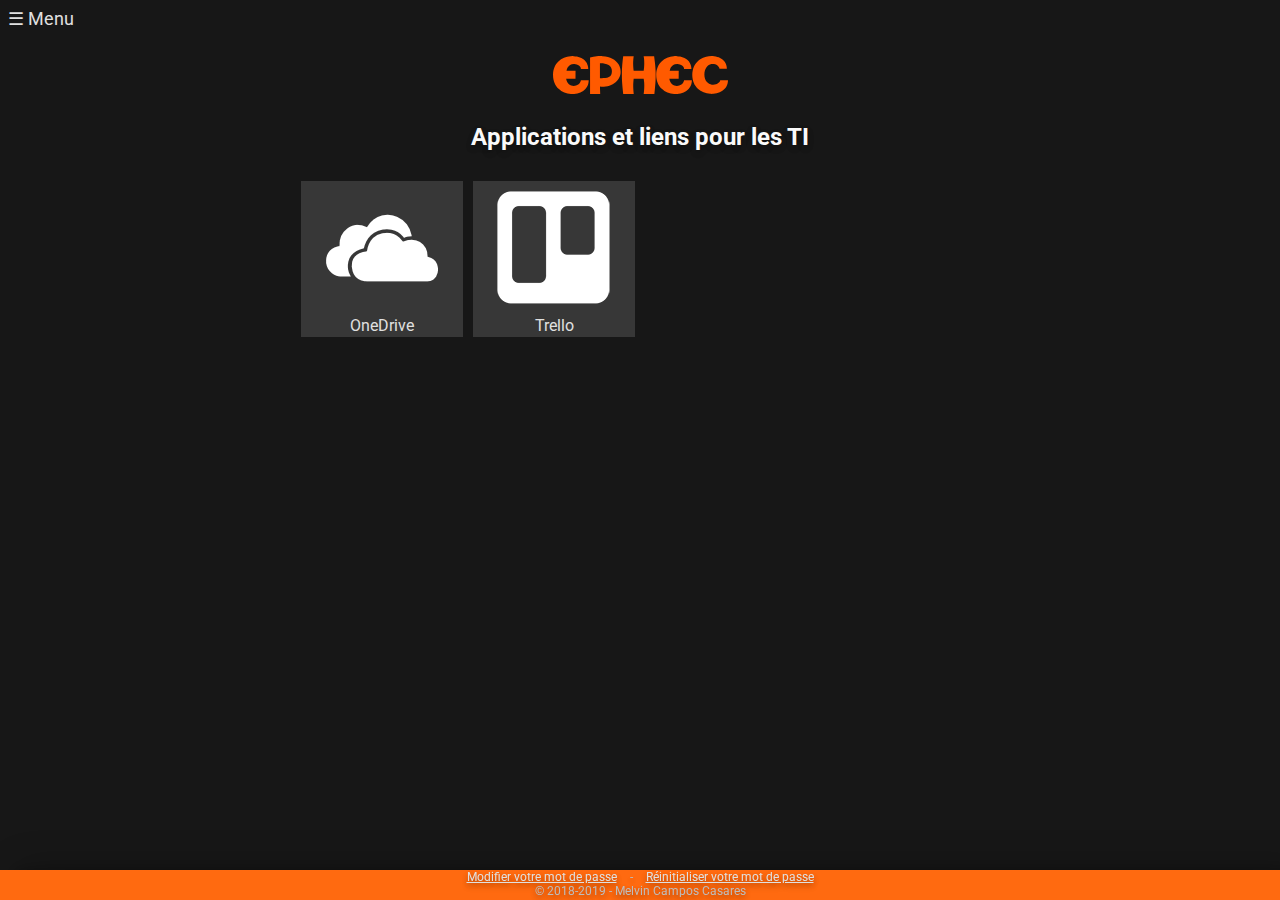
==== apps-compta.html @ 5e4e49f0 "Enlarging the horizon - Part 1" ====
<!-- Made by Melvin Campos Casares -->
<!-- OneDrive tile image coming from Syncfusion Metro Studio Library -->
<!-- All other icons are taken from the web and modified with Adobe Photoshop CC when necessary -->
<!-- Last modification: 28/09/2018 -->

<!DOCTYPE html>
<html lang="fr">
<head>
  <meta charset="UTF-8">
  <title>Portail EPHEC - Applications</title>
  <link rel="stylesheet" type="text/css" href="CSS/portal.css">
  <link rel="stylesheet" type="text/css" href="CSS/menu.css">
  <script src="JS/menu.js"></script>
  <link rel="shortcut icon" href="favicon/favicon.ico">
  <link rel="icon" sizes="16x16 32x32 64x64" href="favicon/favicon.ico">
  <link rel="icon" type="image/png" sizes="196x196" href="favicon/favicon-192.png">
  <link rel="icon" type="image/png" sizes="160x160" href="favicon/favicon-160.png">
  <link rel="icon" type="image/png" sizes="96x96" href="favicon/favicon-96.png">
  <link rel="icon" type="image/png" sizes="64x64" href="favicon/favicon-64.png">
  <link rel="icon" type="image/png" sizes="32x32" href="favicon/favicon-32.png">
  <link rel="icon" type="image/png" sizes="16x16" href="favicon/favicon-16.png">
  <link rel="apple-touch-icon" href="favicon/favicon-57.png">
  <link rel="apple-touch-icon" sizes="114x114" href="favicon/favicon-114.png">
  <link rel="apple-touch-icon" sizes="72x72" href="favicon/favicon-72.png">
  <link rel="apple-touch-icon" sizes="144x144" href="favicon/favicon-144.png">
  <link rel="apple-touch-icon" sizes="60x60" href="favicon/favicon-60.png">
  <link rel="apple-touch-icon" sizes="120x120" href="favicon/favicon-120.png">
  <link rel="apple-touch-icon" sizes="76x76" href="favicon/favicon-76.png">
  <link rel="apple-touch-icon" sizes="152x152" href="favicon/favicon-152.png">
  <link rel="apple-touch-icon" sizes="180x180" href="favicon/favicon-180.png">
  <meta name="msapplication-TileColor" content="#FFFFFF">
  <meta name="msapplication-TileImage" content="favicon/favicon-144.png">
  <meta name="msapplication-config" content="favicon/browserconfig.xml">
</head>
<body>
<div id="sidenav" class="sidenav">
  <a href="javascript:void(0)" class="closebtn" onclick="closeNav()">&times;</a>
  <p id="copyright">© 2018-2019 - Melvin Campos Casares</p>
  <a href="index.html">Portail</a>
  <a href="apps-ti.html">TI</a>
  <a href="apps-compta.html">Comptabilité</a>
  <p><br></p>
  <a href="https://account.activedirectory.windowsazure.com/ChangePassword.aspx" target="_blank">Modifier le mot de passe</a>
  <a href="https://passwordreset.microsoftonline.com" target="_blank">Réinitialiser le mot de passe</a>
</div>
<div>
  <span id="sidenavSpan" onClick="openNav()"> &#9776; Menu</span>
</div>
<div class="portal">
  <header>
    <img src="IMG/EPHEC-logo.svg" id="rapitisse">
    <h2>Applications et liens pour les TI</h2>
  </header>
  <div class="superTile">
    <div class="tile">
      <a href="https://ephec-my.sharepoint.com/" title="Accéder à mon OneDrive" id="linkOneDrive" target="_blank"><img src="IMG/OneDrive.png">OneDrive</a>
      <a href="https://trello.com/" title="Accéder à l'outil de gestion de projets en ligne Trello" id="linkTrello" target="_blank"><img src="IMG/Trello.png">Trello</a>
    </div>
  </div>
  <span hidden>
    <a href="apps-ti.html">Liste des sites et applications utiles pour les TI</a> - <a href="index.html">Retour au portail</a>
  </span>
</div>
<br>
<footer>
  <a href="https://account.activedirectory.windowsazure.com/ChangePassword.aspx" target="_blank">Modifier votre mot de passe</a>
  -
  <a href="https://passwordreset.microsoftonline.com" target="_blank">Réinitialiser votre mot de passe</a>
  <br>© 2018-2019 - Melvin Campos Casares
</footer>
</body>
</html>
---- CSS/portal.css ----
/**
 * Made by Melvin Campos Casares
 * Last modification: 26/09/2018
 */

@import url(colors.css);
@import url('https://fonts.googleapis.com/css?family=Roboto');

/**
 * TAG
 */
body {
  background-color: var(--background);
  font-family: 'Roboto', sans-serif;
}
h1, h2 {
  color: var(--header);
  margin: 25px;
}
h1 { font-size: 175%; }
h2 {
  font-size: 150%;
  text-shadow: 0 3px 6px var(--rgba-start), 0 3px 6px var(--rgba-stop);
}
a {
  color: var(--link);
  margin: 5px;
  padding: 2px 5px;
}
span {
  color: var(--link);
  font-size: 90%;
}
footer {
  color: var(--foot);
  font-size: 75%;
  margin-top: 20px;
  text-shadow: 0 3px 6px var(--rgba-start), 0 3px 6px var(--rgba-stop);
  /* Footer fixed at the bottom of the web navigator screen */
  position: fixed;
  left: 0;
  right: 0;
  bottom: 0;
  background-color: var(--ephec);
  height: 30px;
  width: 100%;
  text-align: center;
  box-shadow: 19px 0 38px var(--foot-rgba-start), 15px 0 12px var(--foot-rgba-stop);
}

/**
 * CLASS
 */
.portal {
  text-align: center;
  margin-top: 50px;
}
.tile {
  display: grid;
  grid-template-columns: repeat(4, 172px);
}
.superTile {
  display: flex;
  align-items: center;
  justify-content: center;
  margin-bottom: 10px;
}
.link, .linkFb {
  border: 1px solid var(--tile);
  background-color: var(--tile);
  text-decoration: none;
  box-shadow: 0 1px 3px var(--rgba-link-start), 0 1px 2px var(--rgba-link-stop);
  transition: all 0.3s cubic-bezier(.25,.8,.25,1);
  width: 150px;
  height: 150px;
}
.link:hover {
  box-shadow: 0 14px 28px var(--rgba-hover-start), 0 10px 10px var(--rgba-hover-stop);
  transition: background-color, font-weight, border 200ms;
  background-color: var(--ephec);
  border: var(--ephec);
  font-weight: bold;
}
.linkFb:hover {
  box-shadow: 0 14px 28px var(--rgba-hover-start), 0 10px 10px var(--rgba-hover-stop);
  transition: background-color, font-weight, color, border 200ms;
  background-color: var(--fb);
  border: var(--fb-light);
  font-weight: bold;
  color: var(--fb-light);
}


/**
 * ID
 */
#rapitisse {
  width: 175px;
  margin-top: -25px;
}
#linkDiscord, #linkCNA, #linkW3S, #linkJetBrains, #linkAzure, #linkMsImagine, #linkOneDrive, #linkWebStore, #linkInginious,
#linkTrello {
  border: 1px solid var(--tile);
  background-color: var(--tile);
  text-decoration: none;
  box-shadow: 0 1px 3px var(--rgba-link-start), 0 1px 2px var(--rgba-link-stop);
  transition: all 0.3s cubic-bezier(.25,.8,.25,1);
  width: 150px;
  height: 150px;
}
#linkDiscord:hover, #linkOneDrive:hover, #linkWebStore:hover,
#linkTrello:hover {
  box-shadow: 0 14px 28px var(--rgba-hover-start), 0 10px 10px var(--rgba-hover-stop);
  transition: background-color, font-weight, border 200ms;
  font-weight: bold;
}
#linkCNA:hover, #linkW3S:hover, #linkJetBrains:hover, #linkAzure:hover, #linkMsImagine:hover, #linkInginious:hover {
  box-shadow: 0 14px 28px var(--rgba-hover-start), 0 10px 10px var(--rgba-hover-stop);
  transition: background-color, color, font-weight, border 200ms;
  font-weight: bold;
}
#linkDiscord:hover {
  background-color: var(--discord);
  border: var(--discord);
}
#linkCNA:hover {
  /*
   * Cisco Color Guidelines
   * https://www.cisco.com/c/m/en_us/about/brand-center/copyright-use/copyright-material-guidelines/color-guidelines.html
   */
  background-color: var(--cisco-blue);
  border: var(--river-blue);
  color: var(--icy-blue);
}
#linkW3S:hover {
  background-color: var(--apple);
  border: var(--apple);
  color: var(--davys-grey);
}
#linkJetBrains:hover {
  background-color: var(--crimson);
  border: var(--carmine);
  color: var(--amber);
}
#linkAzure:hover {
  background-color: var(--azure);
  border: var(--azure);
  color: var(--cyan-light);
}
#linkMsImagine:hover {
  background-color: var(--purple);
  border: var(--purple-dark);
  color: var(--purple-light);
}
#linkOneDrive:hover {
  background-color: var(--blue);
  border: var(--blue);
}
#linkWebStore:hover {
  background-color: var(--purple-light);
  border: var(--purple-light);
}
#linkInginious:hover {
  background-color: var(--ingi);
  border: var(--ingi);
  color: var(--nious);
}
#linkTrello:hover {
  background-color: var(--trello-blue);
  border: var(--trello-blue);
}
---- CSS/menu.css ----
/**
 * Made by Melvin Campos Casares
 * Created : Late 2017
 * Modified and imported to EPHEC-Portal : Late 2018
 */

@import url(colors.css);

/**
 * CSS part specific to sidenav
 * It's an off-canvas menu w/ opacity
 */
body { transition: background-color .5s; }
.sidenav {
  height: 100%;
  width: 0;
  position: fixed;
  z-index: 1;
  top: 0;
  left: 0;
  background-color: var(--sidenav-background);
  overflow-x: hidden;
  transition: .5s;
  padding-top: 60px;
}
.sidenav a {
  padding: 8px 8px 8px 32px;
  text-decoration: none;
  font-size: 18px;
  color: var(--sidenav-text);
  display: block;
  transition: .3s;
}
.sidenav a:hover { color: var(--sidenav-text-hover); }
.sidenav .closebtn {
  position: absolute;
  top: 0;
  right: 25px;
  font-size: 36px;
  margin-left: 50px;
}
#main { transition: margin-left .5s; }
#sidenavSpan{
  font-size: 18px;
  cursor:pointer;
}
@media screen and (max-height: 450px){
  .sidenav { padding-top: 15px; }
  .sidenav a { font-size: 18px; }
}
#copyright {
  color: var(--foot);
  font-size: 60%;
  text-align: center;
}
.sidenav .aMenuPwd {
  padding: 8px;
  text-decoration: none;
  font-style: italic;
  font-size: 12px;
  color: var(--sidenav-text);
  display: block;
  transition: .3s;
}
.sidenav .aMenuPwd:hover {
  color: var(--sidenav-text-hover);
}
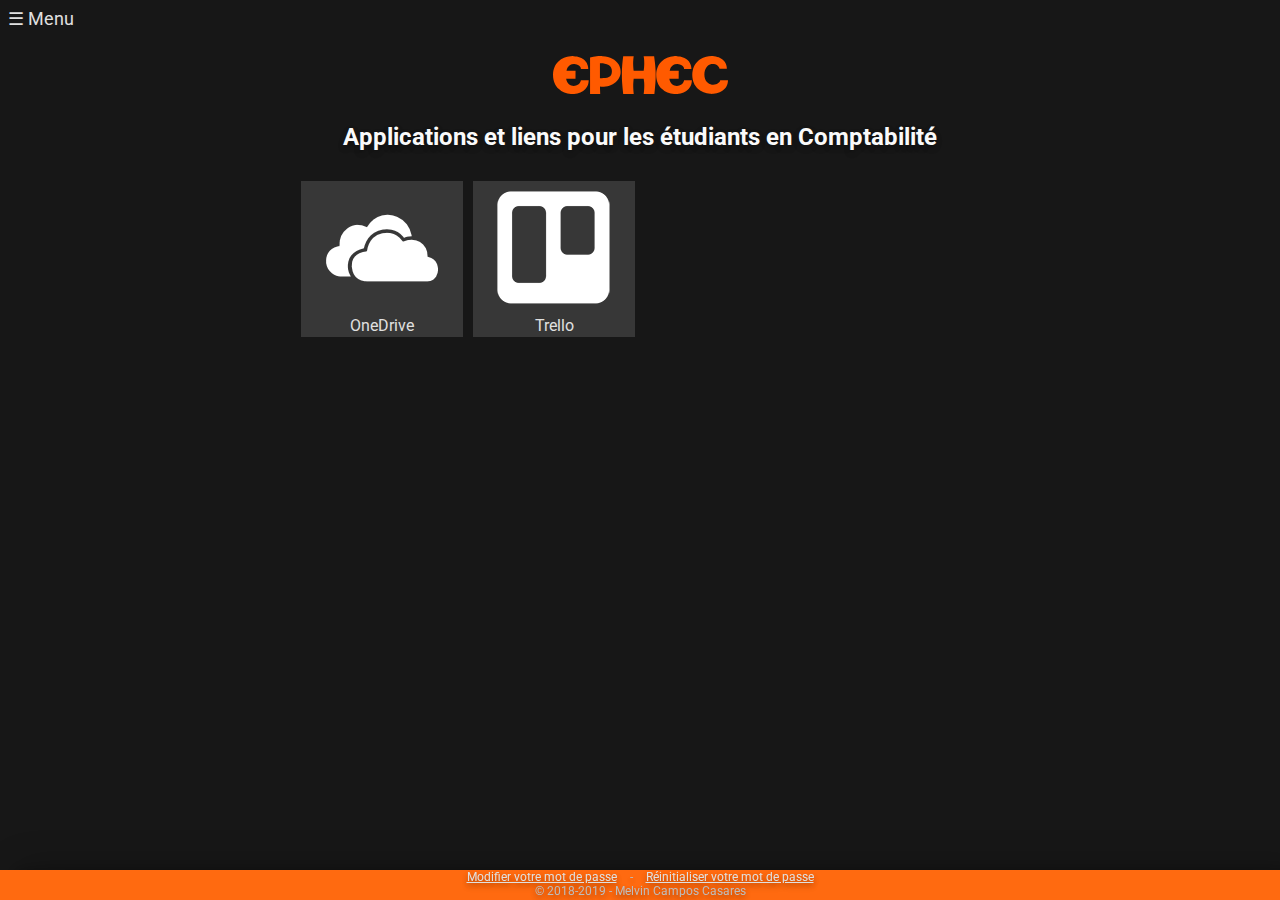
==== commit 1be05593: "Oops, little text correction !" ====
--- a/apps-compta.html
+++ b/apps-compta.html
@@ -7,7 +7,7 @@
 <html lang="fr">
 <head>
   <meta charset="UTF-8">
-  <title>Portail EPHEC - Applications</title>
+  <title>Portail EPHEC - Applications section Comptabilité</title>
   <link rel="stylesheet" type="text/css" href="CSS/portal.css">
   <link rel="stylesheet" type="text/css" href="CSS/menu.css">
   <script src="JS/menu.js"></script>
@@ -49,7 +49,7 @@
 <div class="portal">
   <header>
     <img src="IMG/EPHEC-logo.svg" id="rapitisse">
-    <h2>Applications et liens pour les TI</h2>
+    <h2>Applications et liens pour les étudiants en Comptabilité</h2>
   </header>
   <div class="superTile">
     <div class="tile">
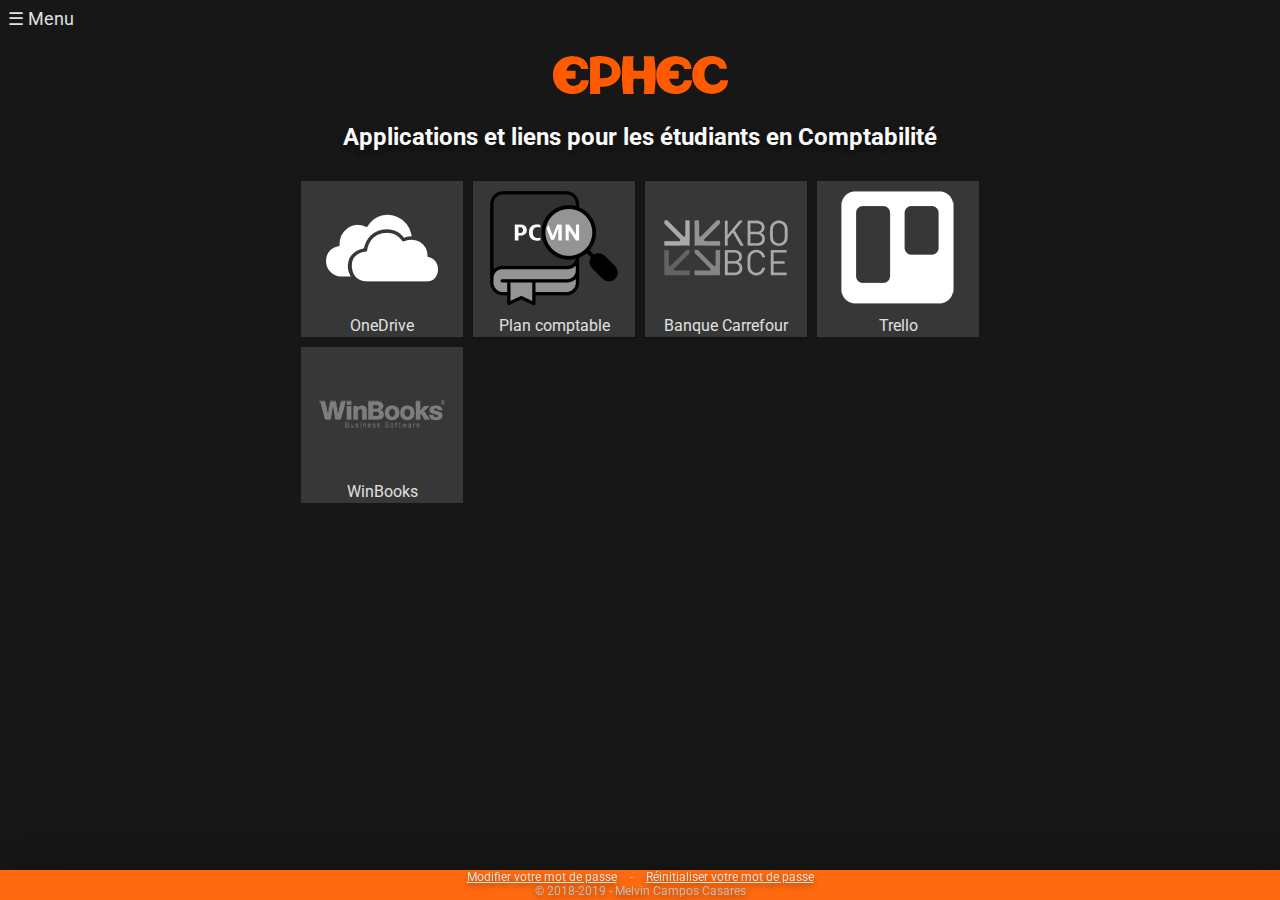
==== commit 98f25949: "Enlarging the horizon - Part 1 (Update 1)" ====
--- a/apps-compta.html
+++ b/apps-compta.html
@@ -54,7 +54,10 @@
   <div class="superTile">
     <div class="tile">
       <a href="https://ephec-my.sharepoint.com/" title="Accéder à mon OneDrive" id="linkOneDrive" target="_blank"><img src="IMG/OneDrive.png">OneDrive</a>
+      <a href="https://plancomptablebelge.be/" title="Plan Comptable Belge (PCMN)" class="link" target="_blank"><img src="IMG/pcmn.png">Plan comptable</a>
+      <a href="https://economie.fgov.be/fr/themes/entreprises/banque-carrefour-des" title="Banque des entreprises de Belgique" class="link" target="_blank"><img src="IMG/bce.png">Banque Carrefour</a>
       <a href="https://trello.com/" title="Accéder à l'outil de gestion de projets en ligne Trello" id="linkTrello" target="_blank"><img src="IMG/Trello.png">Trello</a>
+      <a href=" https://www.winbooks.be/fr/profile/ecoles" title="WinBooks" id="linkWinBooks" target="_blank"><img src="IMG/winbooks.png">WinBooks</a>
     </div>
   </div>
   <span hidden>
--- a/CSS/portal.css
+++ b/CSS/portal.css
@@ -99,7 +99,7 @@
   margin-top: -25px;
 }
 #linkDiscord, #linkCNA, #linkW3S, #linkJetBrains, #linkAzure, #linkMsImagine, #linkOneDrive, #linkWebStore, #linkInginious,
-#linkTrello {
+#linkTrello, #linkWinBooks {
   border: 1px solid var(--tile);
   background-color: var(--tile);
   text-decoration: none;
@@ -109,7 +109,7 @@
   height: 150px;
 }
 #linkDiscord:hover, #linkOneDrive:hover, #linkWebStore:hover,
-#linkTrello:hover {
+#linkTrello:hover, #linkWinBooks:hover {
   box-shadow: 0 14px 28px var(--rgba-hover-start), 0 10px 10px var(--rgba-hover-stop);
   transition: background-color, font-weight, border 200ms;
   font-weight: bold;
@@ -168,4 +168,8 @@
 #linkTrello:hover {
   background-color: var(--trello-blue);
   border: var(--trello-blue);
+}
+#linkWinBooks:hover {
+  background-color: var(--winbooks);
+  border: var(--winbooks);
 }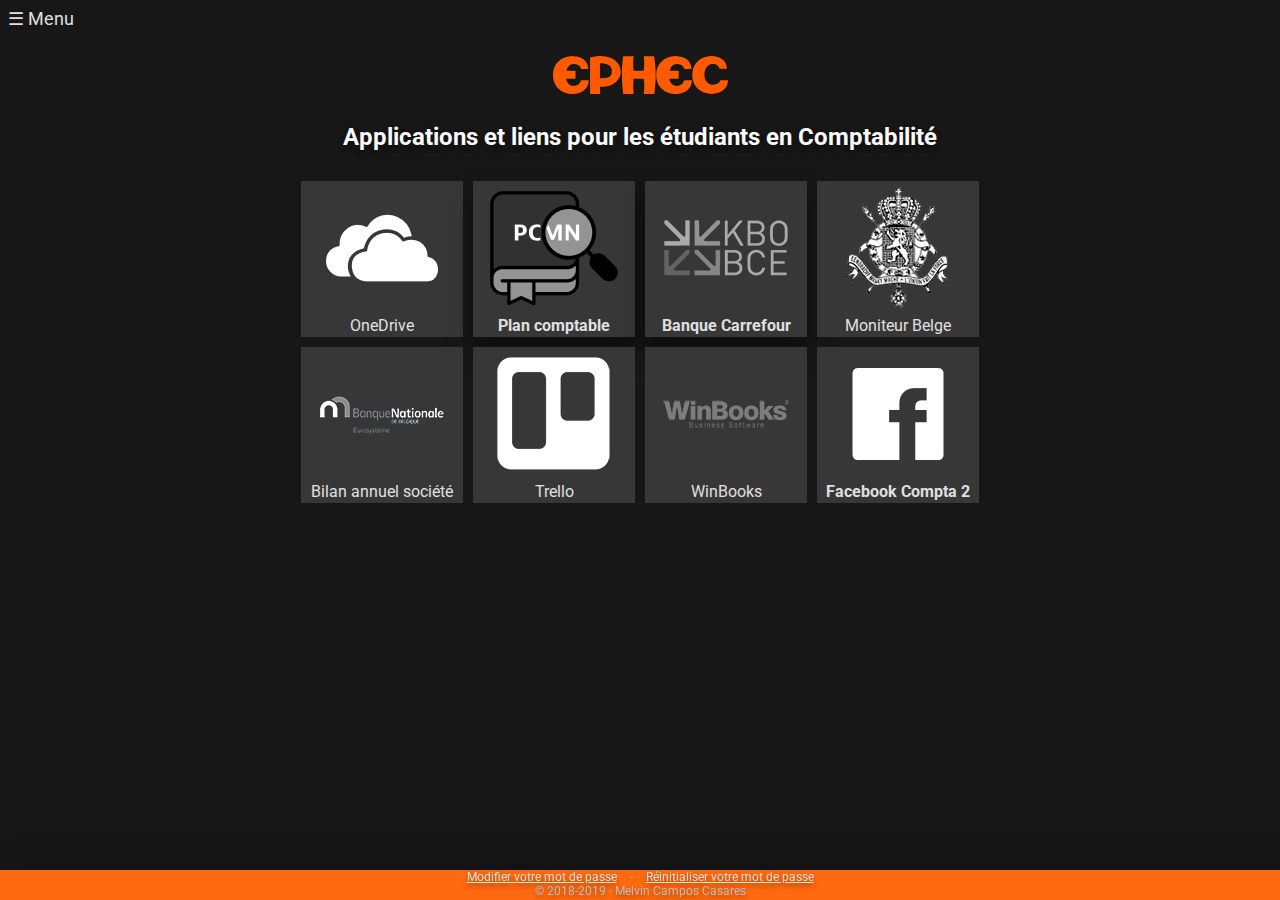
==== commit c1444c5d: "Enlarging the horizon - Part 2" ====
--- a/apps-compta.html
+++ b/apps-compta.html
@@ -1,7 +1,7 @@
 <!-- Made by Melvin Campos Casares -->
 <!-- OneDrive tile image coming from Syncfusion Metro Studio Library -->
 <!-- All other icons are taken from the web and modified with Adobe Photoshop CC when necessary -->
-<!-- Last modification: 28/09/2018 -->
+<!-- Last modification: 01/10/2018 -->
 
 <!DOCTYPE html>
 <html lang="fr">
@@ -39,6 +39,7 @@
   <a href="index.html">Portail</a>
   <a href="apps-ti.html">TI</a>
   <a href="apps-compta.html">Comptabilité</a>
+  <a href="apps-prof.html">Professeurs</a>
   <p><br></p>
   <a href="https://account.activedirectory.windowsazure.com/ChangePassword.aspx" target="_blank">Modifier le mot de passe</a>
   <a href="https://passwordreset.microsoftonline.com" target="_blank">Réinitialiser le mot de passe</a>
@@ -56,12 +57,21 @@
       <a href="https://ephec-my.sharepoint.com/" title="Accéder à mon OneDrive" id="linkOneDrive" target="_blank"><img src="IMG/OneDrive.png">OneDrive</a>
       <a href="https://plancomptablebelge.be/" title="Plan Comptable Belge (PCMN)" class="link" target="_blank"><img src="IMG/pcmn.png">Plan comptable</a>
       <a href="https://economie.fgov.be/fr/themes/entreprises/banque-carrefour-des" title="Banque des entreprises de Belgique" class="link" target="_blank"><img src="IMG/bce.png">Banque Carrefour</a>
+      <a href="http://www.ejustice.just.fgov.be/cgi/welcome.pl" title="Moniteur Belge" class="linkWhite" target="_blank"><img src="IMG/moniteur-belge.png">Moniteur Belge</a>
+      <a href="https://cri.nbb.be/bc9/web/catalog" title="Centrale des bilans : comptes annuels des sociétés" id="linkBN" target="_blank"><img src="IMG/banque-nationale.png">Bilan annuel société</a>
       <a href="https://trello.com/" title="Accéder à l'outil de gestion de projets en ligne Trello" id="linkTrello" target="_blank"><img src="IMG/Trello.png">Trello</a>
       <a href=" https://www.winbooks.be/fr/profile/ecoles" title="WinBooks" id="linkWinBooks" target="_blank"><img src="IMG/winbooks.png">WinBooks</a>
+      <a href="https://www.facebook.com/groups/306867713437093/" title="Facebook des Compta 2ème année" class="linkFb" target="_blank"><img src="IMG/Facebook.png">Facebook Compta 2</a>
     </div>
   </div>
   <span hidden>
-    <a href="apps-ti.html">Liste des sites et applications utiles pour les TI</a> - <a href="index.html">Retour au portail</a>
+    <a href="apps-ti.html">Portail TI</a>
+    -
+    <a href="apps-compta.html">Portail Comptabilité</a>
+    -
+    <a href="apps-prof.html">Portail professeurs</a>
+    <br>
+    <a href="index.html">Retour au portail</a>
   </span>
 </div>
 <br>
--- a/CSS/portal.css
+++ b/CSS/portal.css
@@ -1,6 +1,6 @@
 /**
  * Made by Melvin Campos Casares
- * Last modification: 26/09/2018
+ * Last modification: 01/10/2018
  */
 
 @import url(colors.css);
@@ -65,29 +65,19 @@
   justify-content: center;
   margin-bottom: 10px;
 }
-.link, .linkFb {
-  border: 1px solid var(--tile);
-  background-color: var(--tile);
-  text-decoration: none;
-  box-shadow: 0 1px 3px var(--rgba-link-start), 0 1px 2px var(--rgba-link-stop);
-  transition: all 0.3s cubic-bezier(.25,.8,.25,1);
-  width: 150px;
-  height: 150px;
-}
 .link:hover {
-  box-shadow: 0 14px 28px var(--rgba-hover-start), 0 10px 10px var(--rgba-hover-stop);
-  transition: background-color, font-weight, border 200ms;
   background-color: var(--ephec);
   border: var(--ephec);
-  font-weight: bold;
 }
 .linkFb:hover {
-  box-shadow: 0 14px 28px var(--rgba-hover-start), 0 10px 10px var(--rgba-hover-stop);
-  transition: background-color, font-weight, color, border 200ms;
   background-color: var(--fb);
   border: var(--fb-light);
-  font-weight: bold;
   color: var(--fb-light);
+}
+.linkWhite:hover {
+  background-color: var(--white);
+  border: var(--white);
+  color: var(--tile);
 }
 
 
@@ -98,23 +88,28 @@
   width: 175px;
   margin-top: -25px;
 }
+.link, .linkFb,
 #linkDiscord, #linkCNA, #linkW3S, #linkJetBrains, #linkAzure, #linkMsImagine, #linkOneDrive, #linkWebStore, #linkInginious,
-#linkTrello, #linkWinBooks {
+#linkTrello, #linkWinBooks, #linkBN, .linkWhite {
   border: 1px solid var(--tile);
   background-color: var(--tile);
   text-decoration: none;
+  font-weight: normal;
   box-shadow: 0 1px 3px var(--rgba-link-start), 0 1px 2px var(--rgba-link-stop);
   transition: all 0.3s cubic-bezier(.25,.8,.25,1);
   width: 150px;
   height: 150px;
 }
+.link,
 #linkDiscord:hover, #linkOneDrive:hover, #linkWebStore:hover,
 #linkTrello:hover, #linkWinBooks:hover {
   box-shadow: 0 14px 28px var(--rgba-hover-start), 0 10px 10px var(--rgba-hover-stop);
   transition: background-color, font-weight, border 200ms;
   font-weight: bold;
 }
-#linkCNA:hover, #linkW3S:hover, #linkJetBrains:hover, #linkAzure:hover, #linkMsImagine:hover, #linkInginious:hover {
+.linkFb,
+#linkCNA:hover, #linkW3S:hover, #linkJetBrains:hover, #linkAzure:hover, #linkMsImagine:hover, #linkInginious:hover,
+#linkBN:hover, .linkWhite:hover {
   box-shadow: 0 14px 28px var(--rgba-hover-start), 0 10px 10px var(--rgba-hover-stop);
   transition: background-color, color, font-weight, border 200ms;
   font-weight: bold;
@@ -172,4 +167,9 @@
 #linkWinBooks:hover {
   background-color: var(--winbooks);
   border: var(--winbooks);
+}
+#linkBN:hover {
+  background-color: var(--bn-blue);
+  border: var(--bn-blue);
+  color: var(--bn-grey);
 }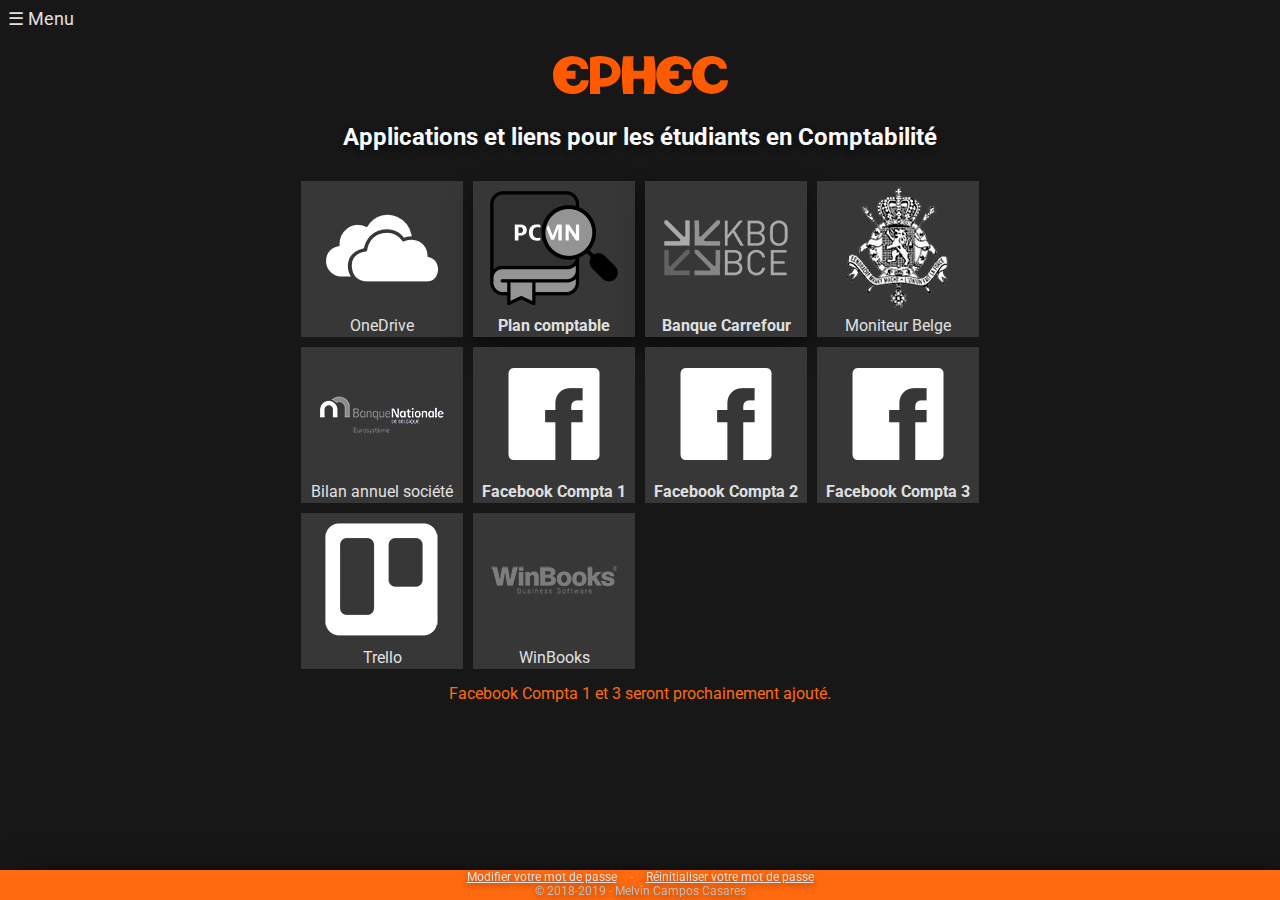
==== commit bb28c051: "Enlarging the horizon - Part 2 (Update 1)" ====
--- a/apps-compta.html
+++ b/apps-compta.html
@@ -59,11 +59,14 @@
       <a href="https://economie.fgov.be/fr/themes/entreprises/banque-carrefour-des" title="Banque des entreprises de Belgique" class="link" target="_blank"><img src="IMG/bce.png">Banque Carrefour</a>
       <a href="http://www.ejustice.just.fgov.be/cgi/welcome.pl" title="Moniteur Belge" class="linkWhite" target="_blank"><img src="IMG/moniteur-belge.png">Moniteur Belge</a>
       <a href="https://cri.nbb.be/bc9/web/catalog" title="Centrale des bilans : comptes annuels des sociétés" id="linkBN" target="_blank"><img src="IMG/banque-nationale.png">Bilan annuel société</a>
+      <a title="Facebook des Compta 1ère année" class="linkFb"><img src="IMG/Facebook.png">Facebook Compta 1</a>
+      <a href="https://www.facebook.com/groups/306867713437093/" title="Facebook des Compta 2ème année" class="linkFb" target="_blank"><img src="IMG/Facebook.png">Facebook Compta 2</a>
+      <a title="Facebook des Compta 3ème année" class="linkFb"><img src="IMG/Facebook.png">Facebook Compta 3</a>
       <a href="https://trello.com/" title="Accéder à l'outil de gestion de projets en ligne Trello" id="linkTrello" target="_blank"><img src="IMG/Trello.png">Trello</a>
       <a href=" https://www.winbooks.be/fr/profile/ecoles" title="WinBooks" id="linkWinBooks" target="_blank"><img src="IMG/winbooks.png">WinBooks</a>
-      <a href="https://www.facebook.com/groups/306867713437093/" title="Facebook des Compta 2ème année" class="linkFb" target="_blank"><img src="IMG/Facebook.png">Facebook Compta 2</a>
     </div>
   </div>
+  Facebook Compta 1 et 3 seront prochainement ajouté.
   <span hidden>
     <a href="apps-ti.html">Portail TI</a>
     -
--- a/CSS/portal.css
+++ b/CSS/portal.css
@@ -54,6 +54,7 @@
 .portal {
   text-align: center;
   margin-top: 50px;
+  color: var(--ephec);
 }
 .tile {
   display: grid;
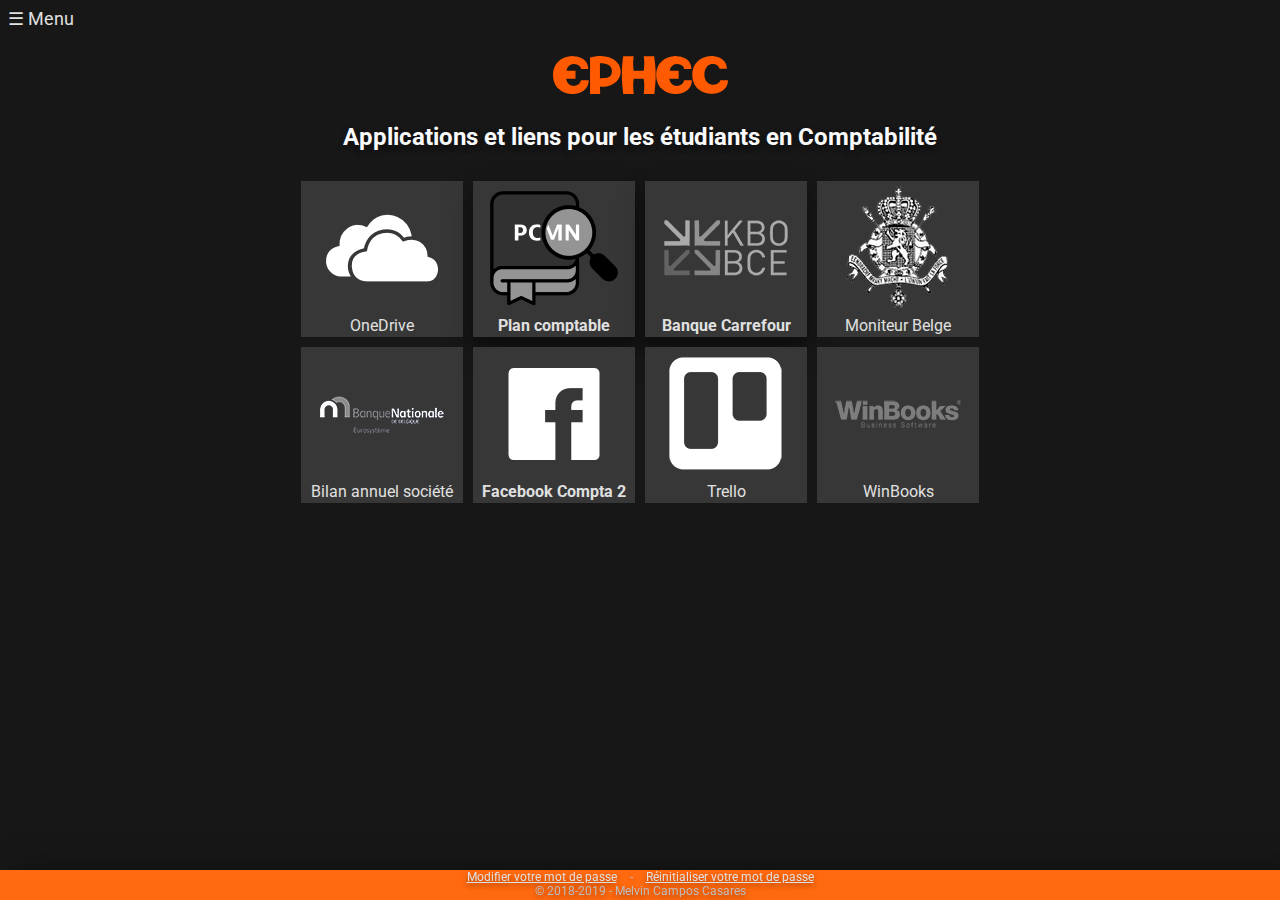
==== commit 053ebd20: "Multiple fixes" ====
--- a/apps-compta.html
+++ b/apps-compta.html
@@ -1,7 +1,7 @@
 <!-- Made by Melvin Campos Casares -->
 <!-- OneDrive tile image coming from Syncfusion Metro Studio Library -->
 <!-- All other icons are taken from the web and modified with Adobe Photoshop CC when necessary -->
-<!-- Last modification: 01/10/2018 -->
+<!-- Last modification: 05/12/2018 -->
 
 <!DOCTYPE html>
 <html lang="fr">
@@ -35,7 +35,7 @@
 <body>
 <div id="sidenav" class="sidenav">
   <a href="javascript:void(0)" class="closebtn" onclick="closeNav()">&times;</a>
-  <p id="copyright">© 2018-2019 - Melvin Campos Casares</p>
+  <p id="copyright">© 2018-2019 <br> Melvin Campos Casares</p>
   <a href="index.html">Portail</a>
   <a href="apps-ti.html">TI</a>
   <a href="apps-compta.html">Comptabilité</a>
@@ -59,14 +59,11 @@
       <a href="https://economie.fgov.be/fr/themes/entreprises/banque-carrefour-des" title="Banque des entreprises de Belgique" class="link" target="_blank"><img src="IMG/bce.png">Banque Carrefour</a>
       <a href="http://www.ejustice.just.fgov.be/cgi/welcome.pl" title="Moniteur Belge" class="linkWhite" target="_blank"><img src="IMG/moniteur-belge.png">Moniteur Belge</a>
       <a href="https://cri.nbb.be/bc9/web/catalog" title="Centrale des bilans : comptes annuels des sociétés" id="linkBN" target="_blank"><img src="IMG/banque-nationale.png">Bilan annuel société</a>
-      <a title="Facebook des Compta 1ère année" class="linkFb"><img src="IMG/Facebook.png">Facebook Compta 1</a>
       <a href="https://www.facebook.com/groups/306867713437093/" title="Facebook des Compta 2ème année" class="linkFb" target="_blank"><img src="IMG/Facebook.png">Facebook Compta 2</a>
-      <a title="Facebook des Compta 3ème année" class="linkFb"><img src="IMG/Facebook.png">Facebook Compta 3</a>
       <a href="https://trello.com/" title="Accéder à l'outil de gestion de projets en ligne Trello" id="linkTrello" target="_blank"><img src="IMG/Trello.png">Trello</a>
       <a href=" https://www.winbooks.be/fr/profile/ecoles" title="WinBooks" id="linkWinBooks" target="_blank"><img src="IMG/winbooks.png">WinBooks</a>
     </div>
   </div>
-  Facebook Compta 1 et 3 seront prochainement ajouté.
   <span hidden>
     <a href="apps-ti.html">Portail TI</a>
     -
--- a/CSS/portal.css
+++ b/CSS/portal.css
@@ -1,6 +1,6 @@
 /**
  * Made by Melvin Campos Casares
- * Last modification: 01/10/2018
+ * Last modification: 05/12/2018
  */
 
 @import url(colors.css);
@@ -66,6 +66,9 @@
   justify-content: center;
   margin-bottom: 10px;
 }
+.divUnderTile {
+  margin-bottom: 35px;
+}
 .link:hover {
   background-color: var(--ephec);
   border: var(--ephec);
@@ -89,6 +92,15 @@
   width: 175px;
   margin-top: -25px;
 }
+#linkSmallFb, #linkPwned {
+  color: var(--ephec);
+  text-decoration: none;
+  font-style: italic;
+  font-size: 16px;
+}
+#linkSmallFb { width: 14px; }
+#linkPwned { height: 25px; }
+#linkSmallFb:hover, #linkPwned:hover { text-decoration: underline; }
 .link, .linkFb,
 #linkDiscord, #linkCNA, #linkW3S, #linkJetBrains, #linkAzure, #linkMsImagine, #linkOneDrive, #linkWebStore, #linkInginious,
 #linkTrello, #linkWinBooks, #linkBN, .linkWhite {
